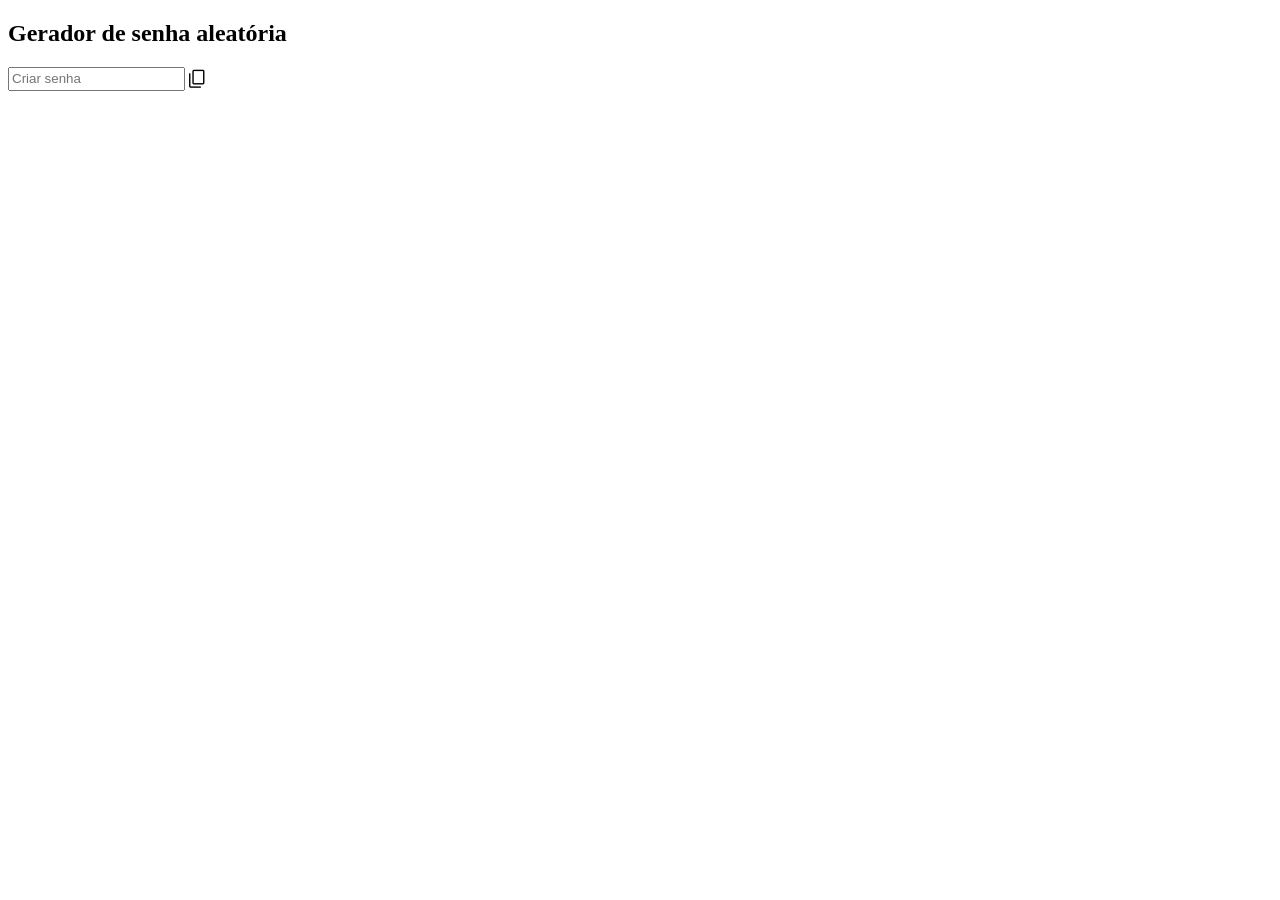
==== gerador-senha-aleatória/index.html @ 59ecd9e6 "feat: adiciona Título, input e icone de copiar" ====
<!DOCTYPE html>
<html lang="pt-br">

<head>
    <meta charset="UTF-8">
    <meta name="viewport" content="width=device-width, 
    initial-scale=1.0">
    <title>teste</title>
</head>
<link rel="stylesheet" href="style.css">
<link rel="stylesheet"
    href="https://fonts.googleapis.com/css2?family=Material+Symbols+Outlined:opsz,wght,FILL,GRAD@20..48,100..700,0..1,-50..200&icon_names=content_copy" />


<body>
    <div class="password-container">
        <h2> Gerador de senha aleatória</h2>
        

        <div class="input-container">
            <input type="text" id="input" class="input" placeholder="Criar senha" readonly>
            <span class="material-symbols-outlined">
content_copy
</span>
        </div>
        


    </div>

</body>

</html>
---- gerador-senha-aleatória/style.css ----
.material-symbols-outlined {
  font-variation-settings:
  'FILL' 0,
  'wght' 300,
  'GRAD' 0,
  'opsz' 22
}

.input-container{
    display: flex;
}
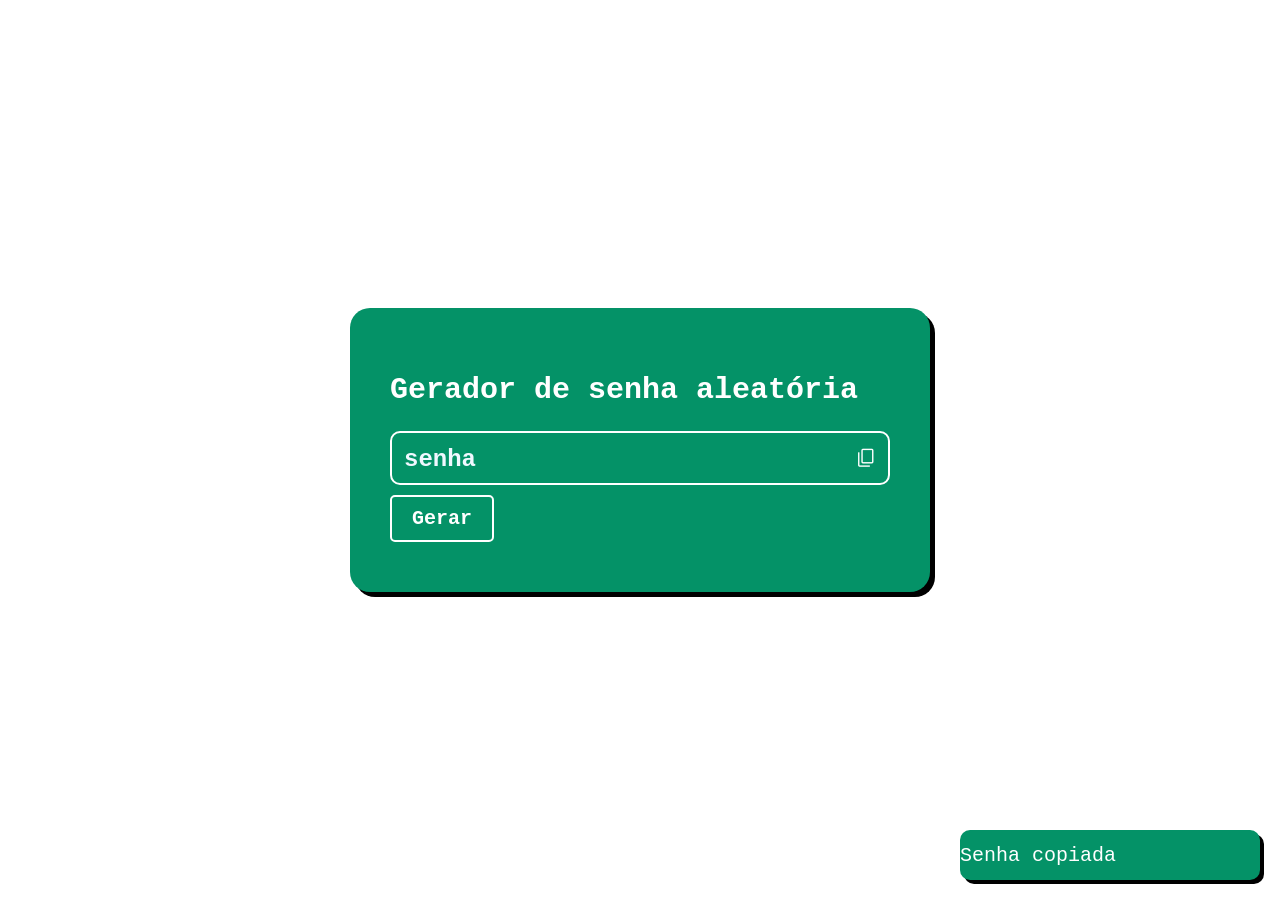
==== commit 343843ea: "style: ajusta design" ====
--- a/gerador-senha-aleatória/index.html
+++ b/gerador-senha-aleatória/index.html
@@ -12,18 +12,27 @@
     href="https://fonts.googleapis.com/css2?family=Material+Symbols+Outlined:opsz,wght,FILL,GRAD@20..48,100..700,0..1,-50..200&icon_names=content_copy" />
 
 
+
+
 <body>
     <div class="password-container">
         <h2> Gerador de senha aleatória</h2>
-        
+
 
         <div class="input-container">
-            <input type="text" id="input" class="input" placeholder="Criar senha" readonly>
+            <input type="text" id="input" class="input" placeholder="senha" readonly>
+
+            <!-- ícone de copiar-->
             <span class="material-symbols-outlined">
-content_copy
-</span>
+                content_copy
+            </span>
         </div>
-        
+
+        <div>
+            <button class="btn">Gerar</button>
+        </div>
+
+        <div class="alert-container">Senha copiada</div>
 
 
     </div>
--- a/gerador-senha-aleatória/style.css
+++ b/gerador-senha-aleatória/style.css
@@ -1,12 +1,96 @@
+:root {
+  --verde: rgb(4, 146, 103);
+}
+
+body {
+  display: flex;
+  justify-content: center;
+  height: 100vh;
+  align-items: center;
+  margin: 0;
+  font-family: "Courier New", Courier, monospace;
+  font-size: 20px;
+  color: white;
+}
 
 .material-symbols-outlined {
   font-variation-settings:
-  'FILL' 0,
-  'wght' 300,
-  'GRAD' 0,
-  'opsz' 22
+    "FILL" 0,
+    "wght" 300,
+    "GRAD" 0,
+    "opsz" 22;
 }
 
-.input-container{
-    display: flex;
-}+.password-container {
+  background-color: var(--verde);
+  width: 500px;
+  padding: 40px;
+  border-radius: 20px;
+  box-shadow: 5px 5px rgba(0, 0, 0);
+  margin: 10px;
+}
+
+.input-container {
+  border: solid 2px rgb(255, 255, 255);
+  padding: 10px;
+  border-radius: 10px;
+  display: flex;
+  justify-content: space-between;
+  align-items: center;
+}
+
+.input {
+  border: none;
+  background-color: transparent;
+  outline: none;
+  font-size: 24px;
+  letter-spacing: 1px;
+}
+
+.input::placeholder {
+  letter-spacing: 0px;
+  color: aliceblue;
+  font-family: "Courier New", Courier, monospace;
+  font-weight: 700;
+}
+
+.material-symbols-outlined {
+  cursor: pointer;
+  transition: all 0.35;
+}
+
+.material-symbols-outlined:hover {
+  transform: scale(1.1);
+  color: black;
+}
+
+.btn {
+  background-color: var(--verde);
+  color: white;
+  border: solid rgb(255, 255, 255) 2px;
+  padding: 10px 20px;
+  border-radius: 5px;
+  margin: 10px 0;
+  font-size: 20px;
+  font-family: "Courier New", Courier, monospace;
+  font-weight: 700;
+  transition: all 0.2s;
+}
+.btn:hover {
+  background-color: rgb(0, 0, 0);
+  transform: scale(1.03);
+}
+
+.alert-container {
+  position: fixed;
+  background-color: var(--verde);
+  width: 300px;
+  height: 50px;
+  right: 20px;
+  bottom: 20px;
+  box-shadow: 4px 4px black;
+  border-radius: 10px;
+  display: flex;
+  align-items: center;
+  font-size: 20px;
+}
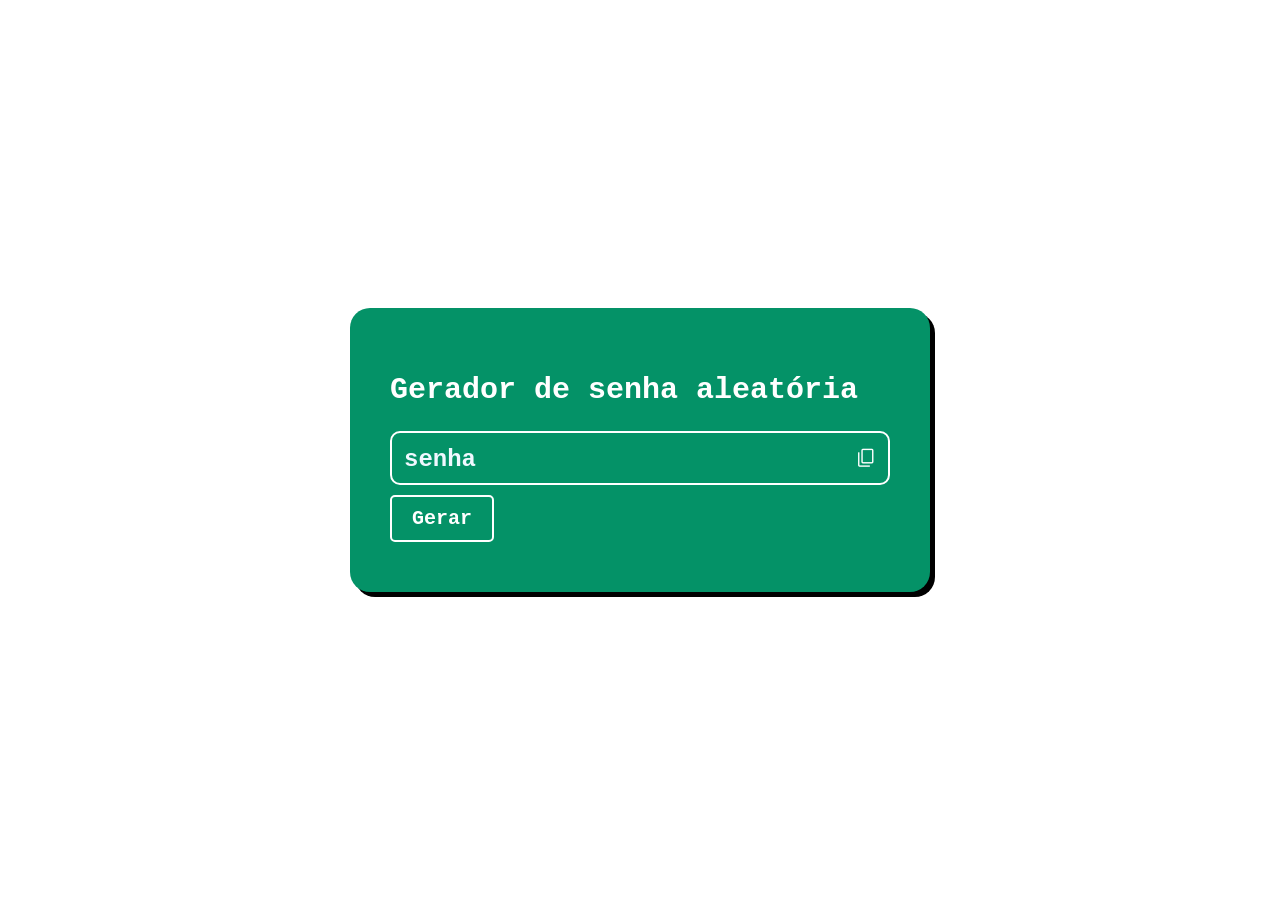
==== commit bbcfb77f: "feat: configura o js" ====
--- a/gerador-senha-aleatória/index.html
+++ b/gerador-senha-aleatória/index.html
@@ -32,10 +32,11 @@
             <button class="btn">Gerar</button>
         </div>
 
-        <div class="alert-container">Senha copiada</div>
+        <div class="alert-container off">Senha copiada!</div>
 
 
     </div>
+    <script src="app.js"></script>
 
 </body>
 
--- a/gerador-senha-aleatória/style.css
+++ b/gerador-senha-aleatória/style.css
@@ -44,6 +44,7 @@
   background-color: transparent;
   outline: none;
   font-size: 24px;
+
   letter-spacing: 1px;
 }
 
@@ -86,11 +87,18 @@
   background-color: var(--verde);
   width: 300px;
   height: 50px;
-  right: 20px;
   bottom: 20px;
   box-shadow: 4px 4px black;
   border-radius: 10px;
   display: flex;
   align-items: center;
+  justify-content: center;
   font-size: 20px;
+  text-align: center;
+  right: 20px;
+  transition: 0.4s;
 }
+
+.off.alert-container {
+  right: -350px;
+}
